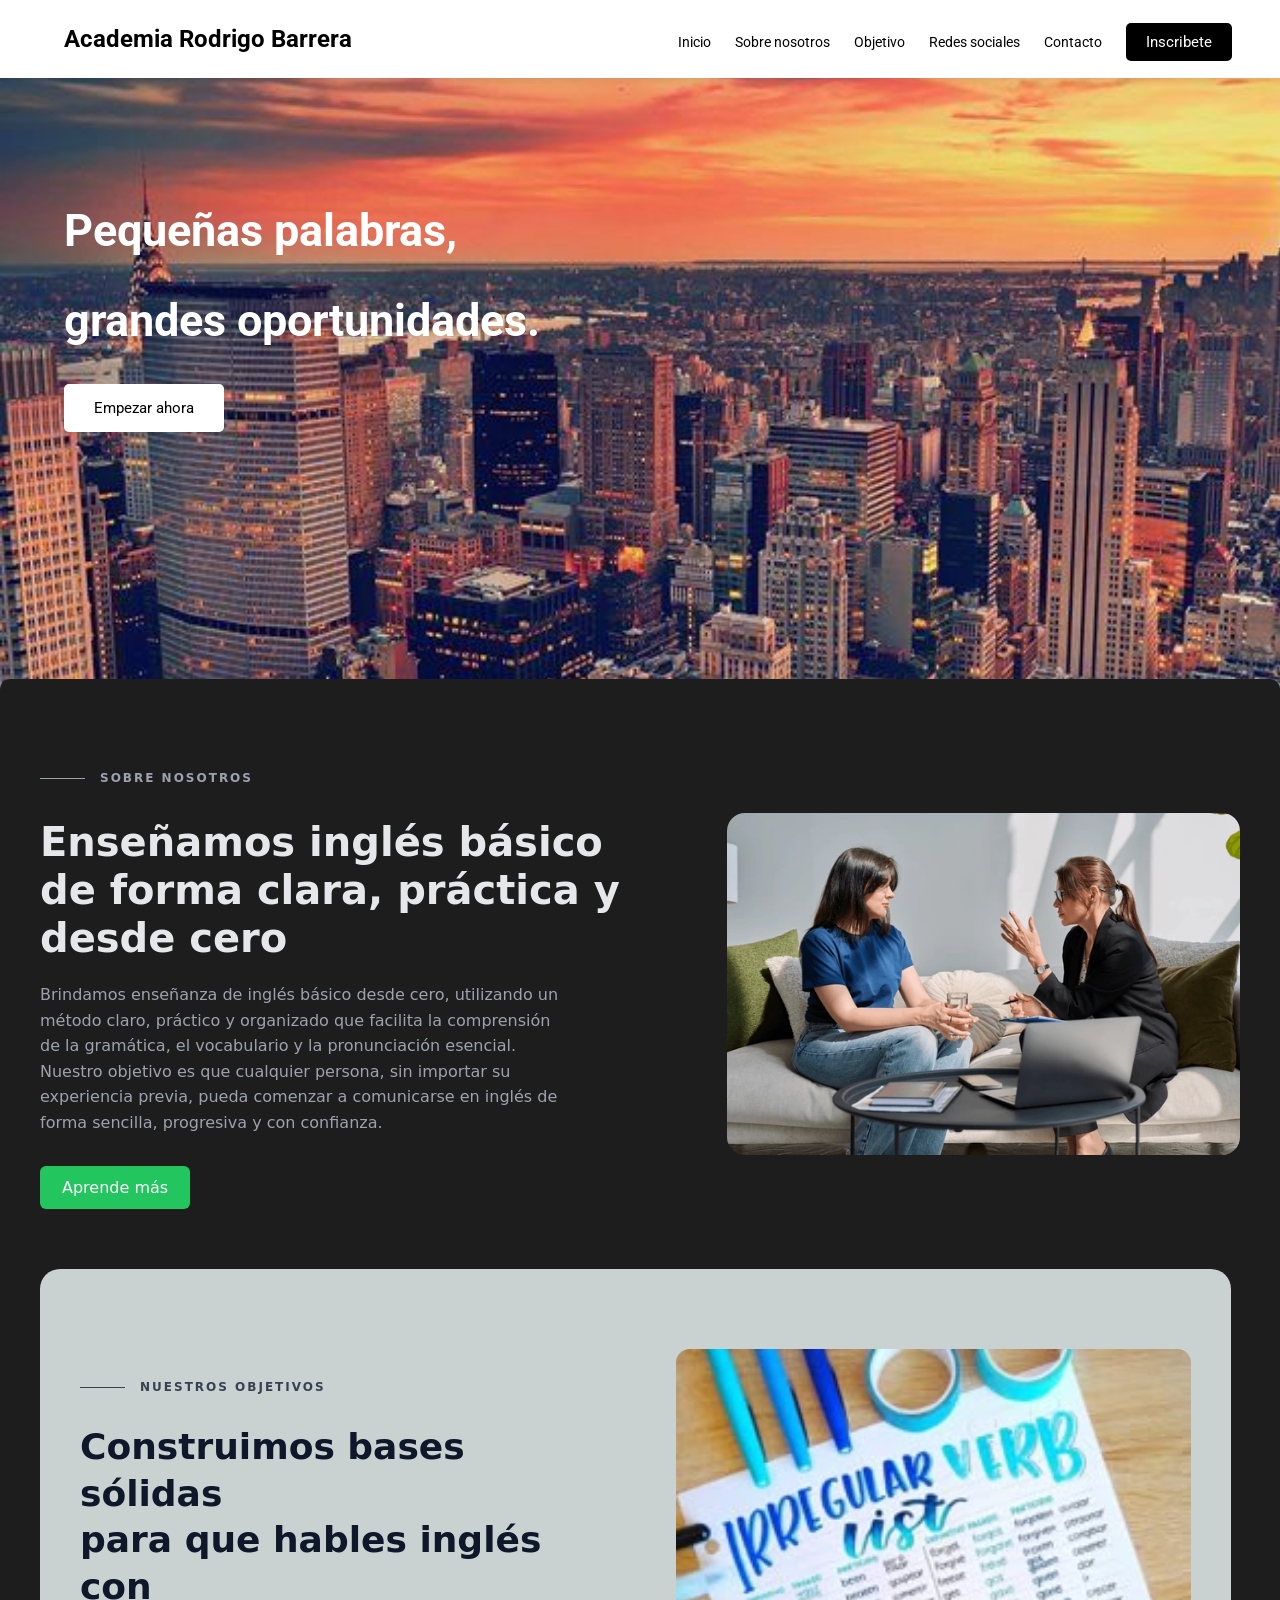
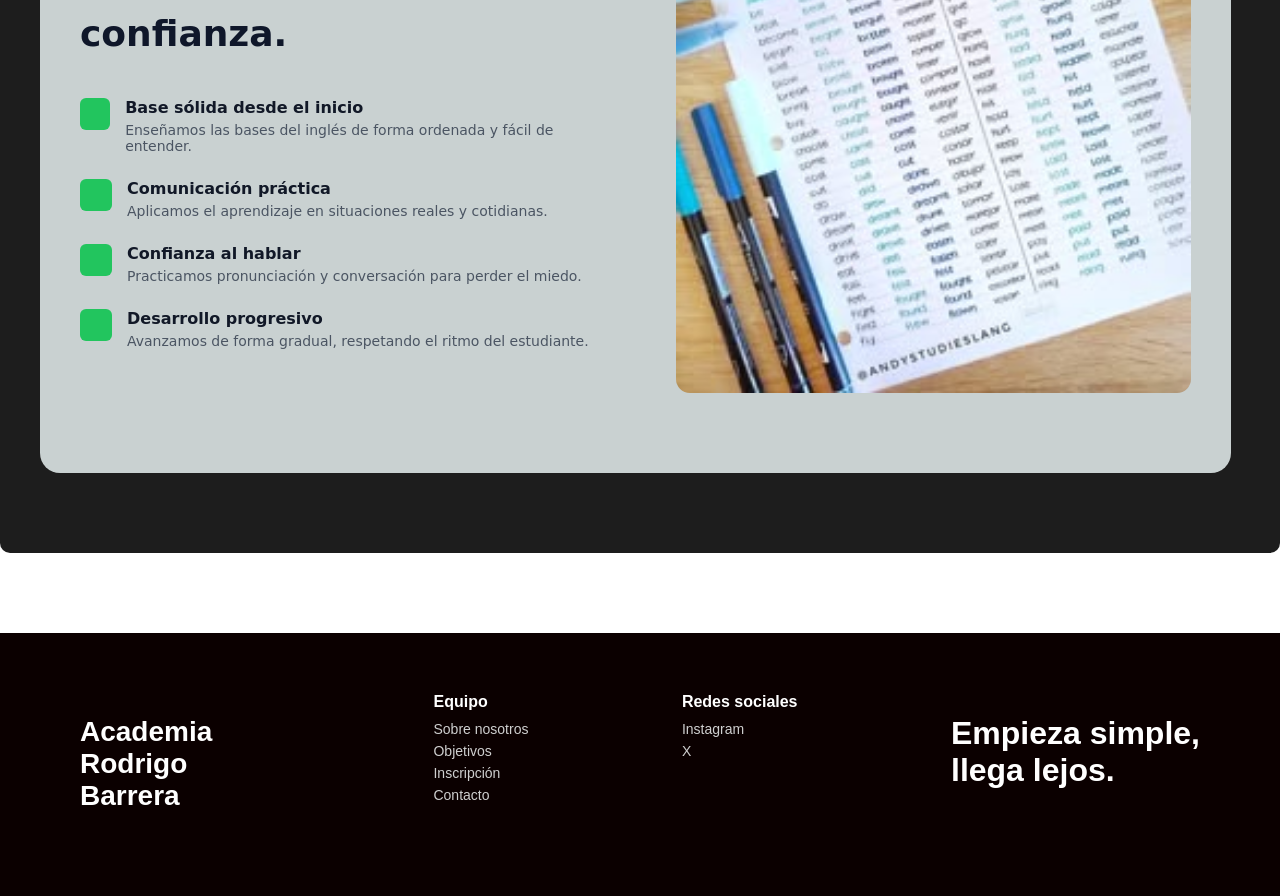
==== index.html @ c568bbef "Add files via upload" ====
<!DOCTYPE html>
<html lang="en">
<head>
    <meta charset="UTF-8">
    <meta name="viewport" content="width=device-width, initial-scale=1.0">
    <title>Academia Rodrigo Barrera</title>
    <link rel="stylesheet" href="style.css">
    <link rel="preconnect" href="https://fonts.googleapis.com">
<link rel="preconnect" href="https://fonts.gstatic.com" crossorigin>
<link href="https://fonts.googleapis.com/css2?family=Roboto:ital,wght@0,100..900;1,100..900&display=swap" rel="stylesheet">
</head>
<body>
    <header>
            <h2>Academia Rodrigo Barrera</h2>
        <nav>
            <a href="#banner">Inicio</a>
            <a href="#about-text">Sobre nosotros</a>
            <a href="#objetivos">Objetivo</a>
            <a href="#final">Redes sociales</a>
            <a href="#final">Contacto</a>
            <a href="login.html" id="nav-register">Inscribete</a>
        </nav>
    </header>
    <main>
        <article class="banner">
                <h1>Pequeñas palabras,</h1>
                <h1>grandes oportunidades.</h1>
                <a href="" id="banner-button">
                    Empezar ahora
                </a>
        </article>
        <article class="about">

  <div class="about-text">
    <h3>SOBRE NOSOTROS</h3>
    <h2>Enseñamos inglés básico de forma clara, práctica y desde cero</h2>

    <p>
      Brindamos enseñanza de inglés básico desde cero, utilizando un método claro,
      práctico y organizado que facilita la comprensión de la gramática,
      el vocabulario y la pronunciación esencial. Nuestro objetivo es que
      cualquier persona, sin importar su experiencia previa, pueda comenzar
      a comunicarse en inglés de forma sencilla, progresiva y con confianza.
    </p>

    <a href="">Aprende más</a>
  </div>

  <div class="about-image">
    <img src="images/mental.webp" alt="clase de inglés">
  </div>

<section class="objetivos">

  <div class="objetivos-container">

    <div class="objetivos-texto">

      <h3>NUESTROS OBJETIVOS</h3>

      <h2>
        Construimos bases sólidas<br>
        para que hables inglés con<br>
        confianza.
      </h2>

      <div class="objetivo-item">
        <div class="icono"></div>
        <div>
          <h4>Base sólida desde el inicio</h4>
          <p>Enseñamos las bases del inglés de forma ordenada y fácil de entender.</p>
        </div>
      </div>

      <div class="objetivo-item">
        <div class="icono"></div>
        <div>
          <h4>Comunicación práctica</h4>
          <p>Aplicamos el aprendizaje en situaciones reales y cotidianas.</p>
        </div>
      </div>

      <div class="objetivo-item">
        <div class="icono"></div>
        <div>
          <h4>Confianza al hablar</h4>
          <p>Practicamos pronunciación y conversación para perder el miedo.</p>
        </div>
      </div>

      <div class="objetivo-item">
        <div class="icono"></div>
        <div>
          <h4>Desarrollo progresivo</h4>
          <p>Avanzamos de forma gradual, respetando el ritmo del estudiante.</p>
        </div>
      </div>

    </div>

    <div class="objetivos-imagen">
      <img src="images/objetivos.jpg" alt="">
    </div>

  </div>

</section>
    </main>
  <footer id="final">
      <div>
    <h2 id="final-title">Academia Rodrigo Barrera</h2>
  </div>

  <div>
    <p class="final-text">Equipo</p>
    <a class="final-link">Sobre nosotros</a>
    <a class="final-link">Objetivos</a>
    <a class="final-link">Inscripción</a>
    <a class="final-link">Contacto</a>
  </div>

  <div>
    <p class="final-text">Redes sociales</p>
    <a class="final-link">Instagram</a>
    <a class="final-link">X</a>
  </div>

  <div>
    <h1>Empieza simple,<br>llega lejos.</h1>
  </div>
  </footer>
</body>
</html>
---- style.css ----
header{
    padding: 5px 5%;
    background-color:white;
    position: fixed;
    top: 0;
    left: 0;
    width: 100%;
}
header>*{
    display: inline-block;
    width:600px;
}
header a{
    font-size: 14px;
    text-decoration: none;
    color: black;
    margin:0px 10px;
    font-family: "Roboto", sans-serif;
    font-optical-sizing: auto;
    font-style: medium;
}
header a:hover{
    font-size: 14px;
    width: 10px;
    text-decoration: none;
    color: black;
    font-weight: bold;
    margin:0px 10px;
    font-family: "Roboto", sans-serif;
    font-optical-sizing: auto;
    font-style: black;
}

header h2{
    font-family: "Roboto", sans-serif;
    font-optical-sizing: auto;
    font-style: bold;
}
#nav-register {
    font-size: 15px;
    text-decoration: none;
    color: rgb(255, 255, 255);
    background-color: rgb(0, 0, 0);
    padding: 10px 20px;
    border-radius: 5px;
    font-family: "Roboto", sans-serif;
    font-optical-sizing: auto;
    font-style: medium;
}
body{
    background-image: url(images/fondo.jpg);
    background-repeat: no-repeat;
    background-size: cover;
    background-attachment: fixed;
    margin: 0;
}
.banner{
    padding: 13% 5%;
    color: white;
    font-size: 30px;
    font-family: "Roboto", sans-serif;
    font-optical-sizing: auto;
    font-style: bold;
}

#banner-button {
    font-size: 15px;
    text-decoration: none;
    color: black;
    background-color: white;
    padding: 15px 30px;
    border-radius: 5px;
    font-family: "Roboto", sans-serif;
    font-optical-sizing: auto;
    font-style: medium;
}

#banner-button:hover {
    font-size: 15px;
    text-decoration: none;
    color: black;
    background-color: rgb(197, 197, 197);
    padding: 15px 30px;
    border-radius: 5px;
    font-family: "Roboto", sans-serif;
    font-optical-sizing: auto;
    font-style: medium;
}

.about {
  max-width: 1200px;
  margin: 80px auto;
  padding: 80px 40px;
  display: grid;
  grid-template-columns: 1.1fr 0.9fr;
  gap: 60px;
  align-items: center;
  background: #1d1d1d;
  border-radius: 10px;
  color: #e5e7eb;
  font-family: system-ui, -apple-system, Segoe UI, Roboto, sans-serif;
}

.about-text h3 {
  color: #9ca3af;
  letter-spacing: 2px;
  font-size: 12px;
  text-transform: uppercase;
  margin-bottom: 12px;
  position: relative;
  padding-left: 60px;
}

/* línea decorativa */
.about-text h3::before {
  content: "";
  position: absolute;
  left: 0;
  top: 50%;
  width: 45px;
  height: 1px;
  background: #9ca3af;
}

.about-text h2 {
  font-size: 40px;
  line-height: 1.2;
  margin-bottom: 20px;
  font-weight: 700;
}

.about-text p {
  color: #9ca3af;
  line-height: 1.6;
  margin-bottom: 30px;
  max-width: 520px;
}

.about-text a {
  display: inline-block;
  background: #22c55e;
  color: white;
  padding: 12px 22px;
  border-radius: 6px;
  text-decoration: none;
  font-weight: 500;
  transition: 0.25s ease;
}

.about-text a:hover {
  background: #16a34a;
  transform: translateY(-1px);
}

.about-image img {
  width: 100%;
  border-radius: 18px;
  display: block;
}

.objetivos {
  width: 190%;
  background: #c9d1d1;
  padding: 80px 0;
  border-radius: 20px;
}

.objetivos-container {
  max-width: 1200px;
  margin: auto;
  padding: 0 40px;

  display: grid;
  grid-template-columns: 1fr 1fr;
  gap: 80px;
  align-items: center;
}

.objetivos-texto h3 {
  font-size: 12px;
  letter-spacing: 2px;
  text-transform: uppercase;
  color: #374151;
  margin-bottom: 20px;
  position: relative;
  padding-left: 60px;
}

.objetivos-texto h3::before {
  content: "";
  position: absolute;
  left: 0;
  top: 50%;
  width: 45px;
  height: 1px;
  background: #374151;
}

.objetivos-texto h2 {
  font-size: 36px;
  line-height: 1.3;
  margin-bottom: 40px;
  color: #0f172a;
}

.objetivo-item {
  display: flex;
  gap: 15px;
  margin-bottom: 25px;
}

.icono {
  width: 32px;
  height: 32px;
  background: #22c55e;
  border-radius: 6px;
}

.objetivo-item h4 {
  margin: 0;
  font-size: 16px;
  color: #111827;
}

.objetivo-item p {
  margin: 5px 0 0;
  font-size: 14px;
  color: #4b5563;
}

.objetivos-imagen img {
  width: 100%;
  height: 100%;
  border-radius: 14px;
  display: block;
}

#final{
    background-color: #0b0000;
    color: white;
    display: flex;
    justify-content: space-between;
    align-items: flex-start;
    padding: 60px 80px;
    font-family: Arial, sans-serif;
    left: 0;
}

#final-title{
    font-size: 28px;
    font-weight: bold;
    max-width: 200px;
}

.final-text{
    font-weight: bold;
    margin-bottom: 10px;
}

.final-link{
    display: block;
    color: #cfcfcf;
    text-decoration: none;
    margin-bottom: 6px;
    font-size: 14px;
}

.final-link:hover{
    color: white;
}

#final p{
    margin-top: 0;
}
@keyframes fadeInUp {
  from {
    opacity: 0;
    transform: translateY(25px);
  }
  to {
    opacity: 1;
    transform: translateY(0);
  }
}

@keyframes floatImage {
  0% { transform: translateY(0px); }
  50% { transform: translateY(-8px); }
  100% { transform: translateY(0px); }
}

header{
    padding: 5px 5%;
    background-color:white;
    position: fixed;
    top: 0;
    left: 0;
    width: 100%;
    z-index: 1000;
    box-shadow: 0 2px 10px rgba(0,0,0,0.08);
    animation: fadeInUp 0.8s ease;
}

header>*{
    display: inline-block;
    width:600px;
}

header a{
    font-size: 14px;
    text-decoration: none;
    color: black;
    margin:0px 10px;
    font-family: "Roboto", sans-serif;
    position: relative;
    transition: all 0.3s ease;
}

header a::after{
    content: "";
    position: absolute;
    left: 0;
    bottom: -4px;
    width: 0%;
    height: 2px;
    background: black;
    transition: width 0.3s ease;
}

header a:hover::after{
    width: 100%;
}

header a:hover{
    font-weight: bold;
}

header h2{
    font-family: "Roboto", sans-serif;
}

#nav-register {
    font-size: 15px;
    color: white;
    background-color: black;
    padding: 10px 20px;
    border-radius: 5px;
    transition: transform 0.3s ease, background 0.3s ease;
}

#nav-register:hover{
    transform: scale(1.05);
    background: #222;
}

body{
    background-image: url(images/fondo.jpg);
    background-repeat: no-repeat;
    background-size: cover;
    background-attachment: fixed;
    margin: 0;
}

.banner{
    padding: 13% 5%;
    color: white;
    font-size: 30px;
    font-family: "Roboto", sans-serif;
    animation: fadeInUp 1s ease;
}

#banner-button {
    font-size: 15px;
    color: black;
    background-color: white;
    padding: 15px 30px;
    border-radius: 5px;
    text-decoration: none;
    display: inline-block;
    transition: all 0.3s ease;
}

#banner-button:hover {
    background-color: rgb(197, 197, 197);
    transform: translateY(-3px);
    box-shadow: 0 8px 20px rgba(0,0,0,0.2);
}

.about {
  max-width: 1200px;
  margin: 80px auto;
  padding: 80px 40px;
  display: grid;
  grid-template-columns: 1.1fr 0.9fr;
  gap: 60px;
  align-items: center;
  background: #1d1d1d;
  border-radius: 10px;
  color: #e5e7eb;
  animation: fadeInUp 1.2s ease;
}

.about-text a {
  display: inline-block;
  background: #22c55e;
  color: white;
  padding: 12px 22px;
  border-radius: 6px;
  text-decoration: none;
  transition: all 0.3s ease;
}

.about-text a:hover {
  background: #16a34a;
  transform: translateY(-3px);
}

.about-image img {
  width: 100%;
  border-radius: 18px;
  display: block;
  animation: floatImage 4s ease-in-out infinite;
  transition: transform 0.4s ease;
}

.about-image img:hover{
  transform: scale(1.03);
}

.objetivos {
  width: 190%;
  background: #c9d1d1;
  padding: 80px 0;
  border-radius: 20px;
  animation: fadeInUp 1.4s ease;
}

.objetivo-item {
  display: flex;
  gap: 15px;
  margin-bottom: 25px;
  transition: transform 0.3s ease;
}

.objetivo-item:hover{
  transform: translateX(8px);
}

.icono {
  width: 32px;
  height: 32px;
  background: #22c55e;
  border-radius: 6px;
  transition: transform 0.3s ease;
}

.objetivo-item:hover .icono{
  transform: rotate(10deg) scale(1.1);
}

.objetivos-imagen img {
  width: 100%;
  height: 100%;
  border-radius: 14px;
  display: block;
  animation: floatImage 5s ease-in-out infinite;
}

#final{
    background-color: #0b0000;
    color: white;
    display: flex;
    justify-content: space-between;
    align-items: flex-start;
    padding: 60px 80px;
    animation: fadeInUp 1.6s ease;
}

.final-link{
    display: block;
    color: #cfcfcf;
    text-decoration: none;
    margin-bottom: 6px;
    font-size: 14px;
    transition: all 0.3s ease;
}

.final-link:hover{
    color: white;
    transform: translateX(5px);
}
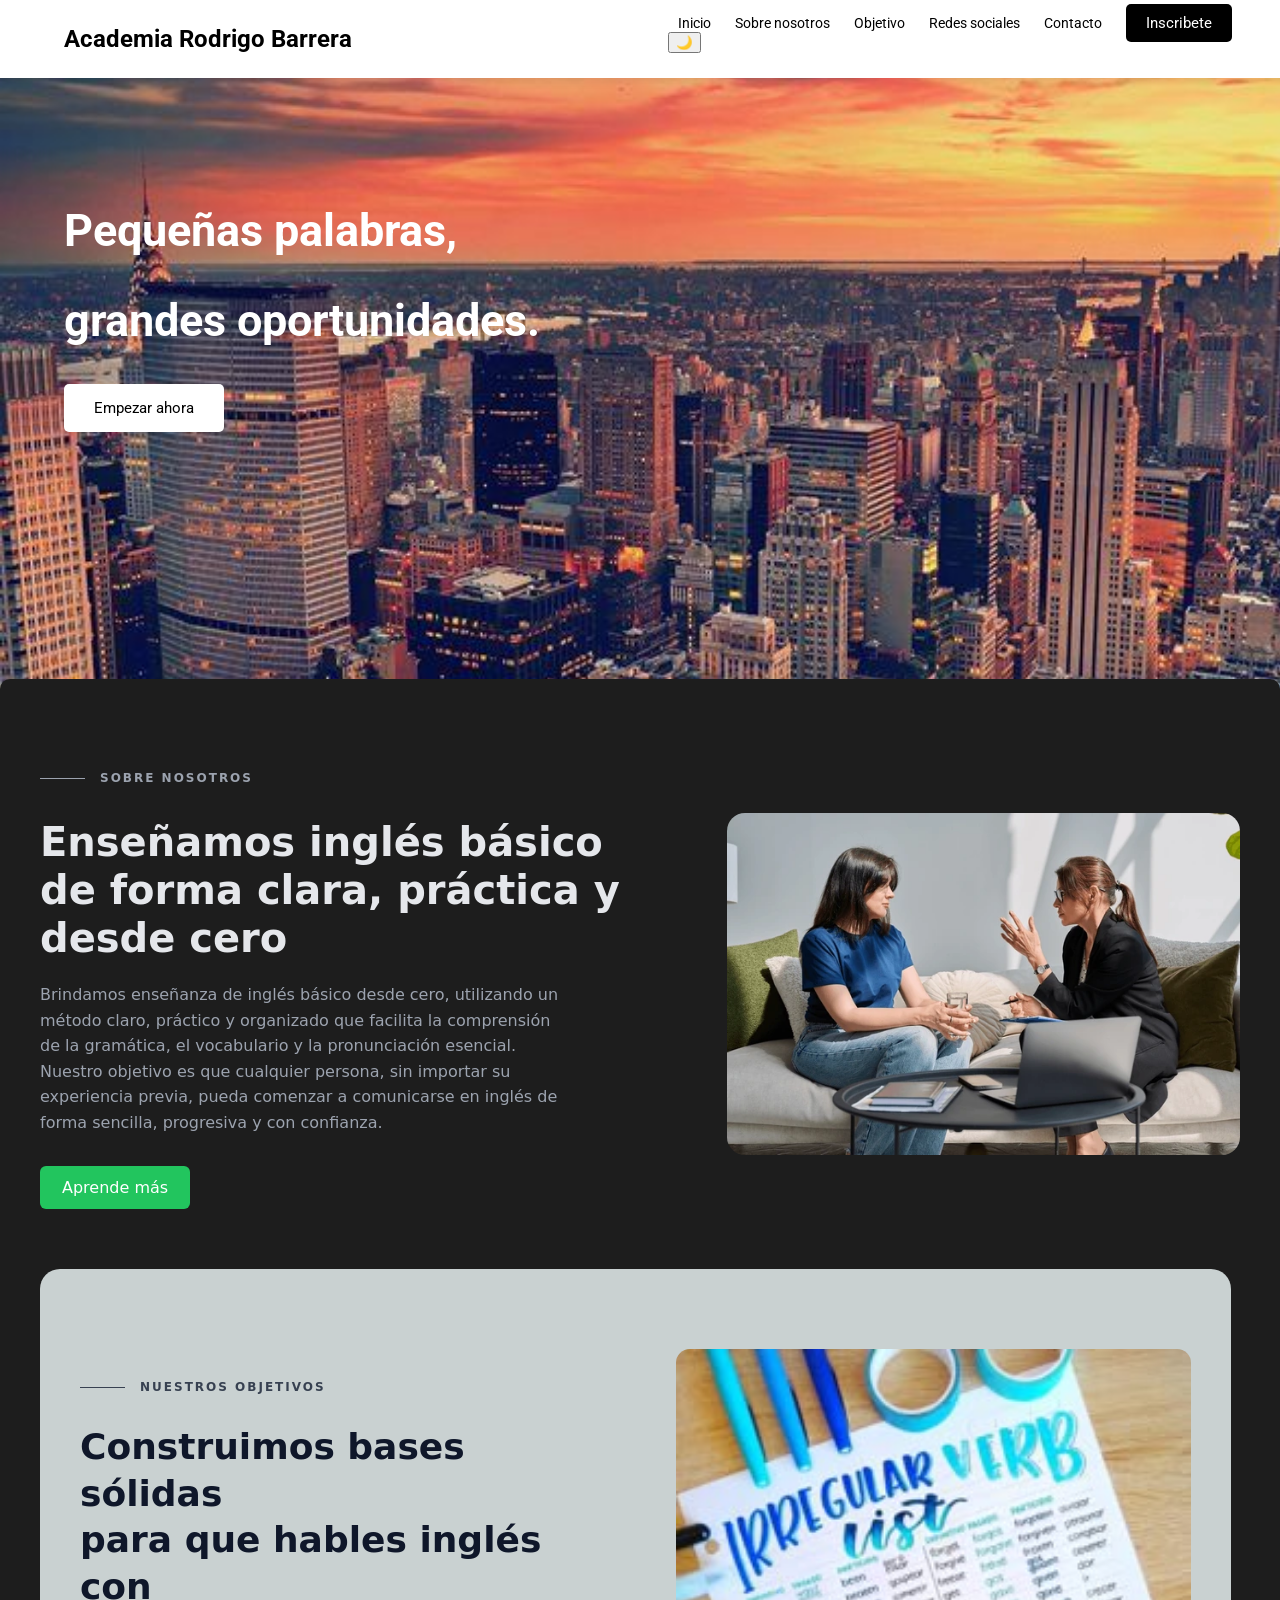
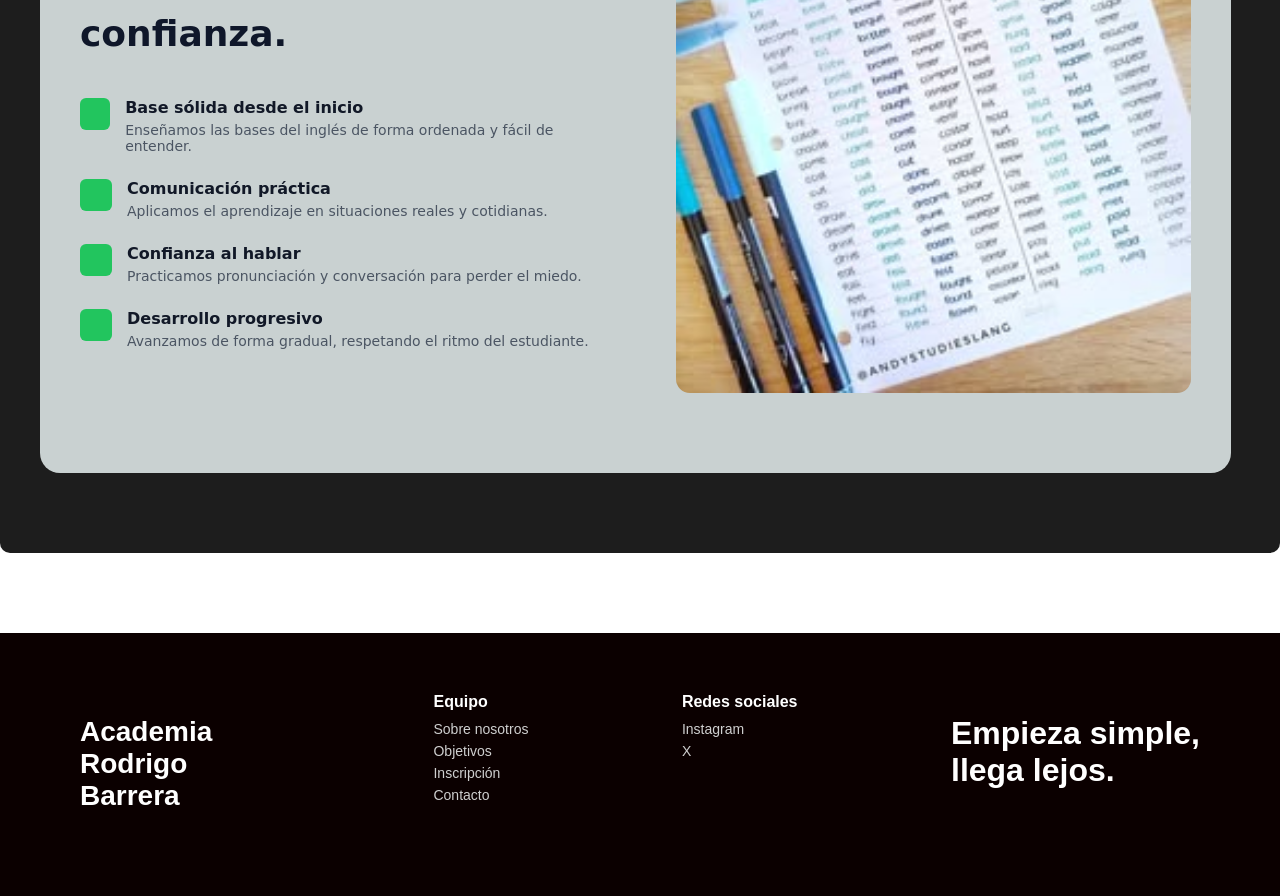
==== commit 5e62c1c0: "Update index.html" ====
--- a/index.html
+++ b/index.html
@@ -19,6 +19,7 @@
             <a href="#final">Redes sociales</a>
             <a href="#final">Contacto</a>
             <a href="login.html" id="nav-register">Inscribete</a>
+            <button id="dark-mode-toggle">🌙</button>
         </nav>
     </header>
     <main>
@@ -130,4 +131,4 @@
   </div>
   </footer>
 </body>
-</html>+</html>
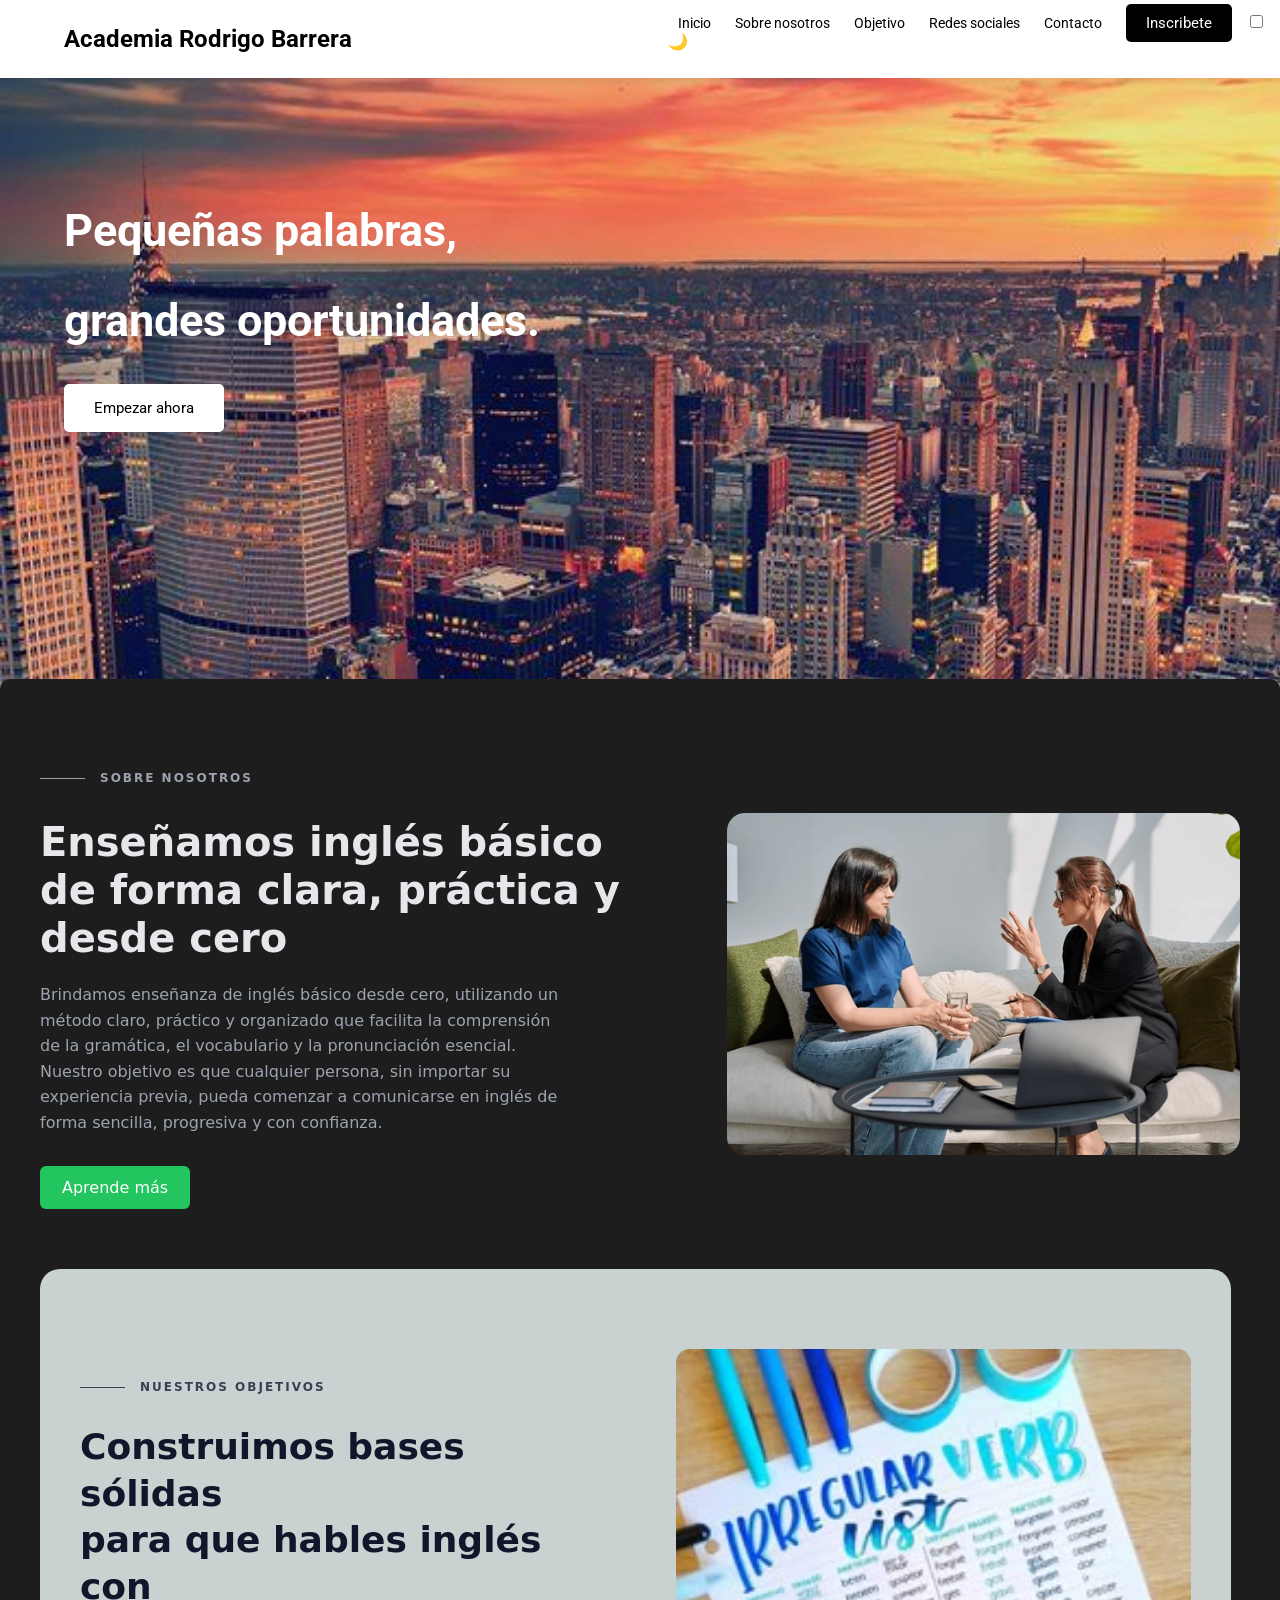
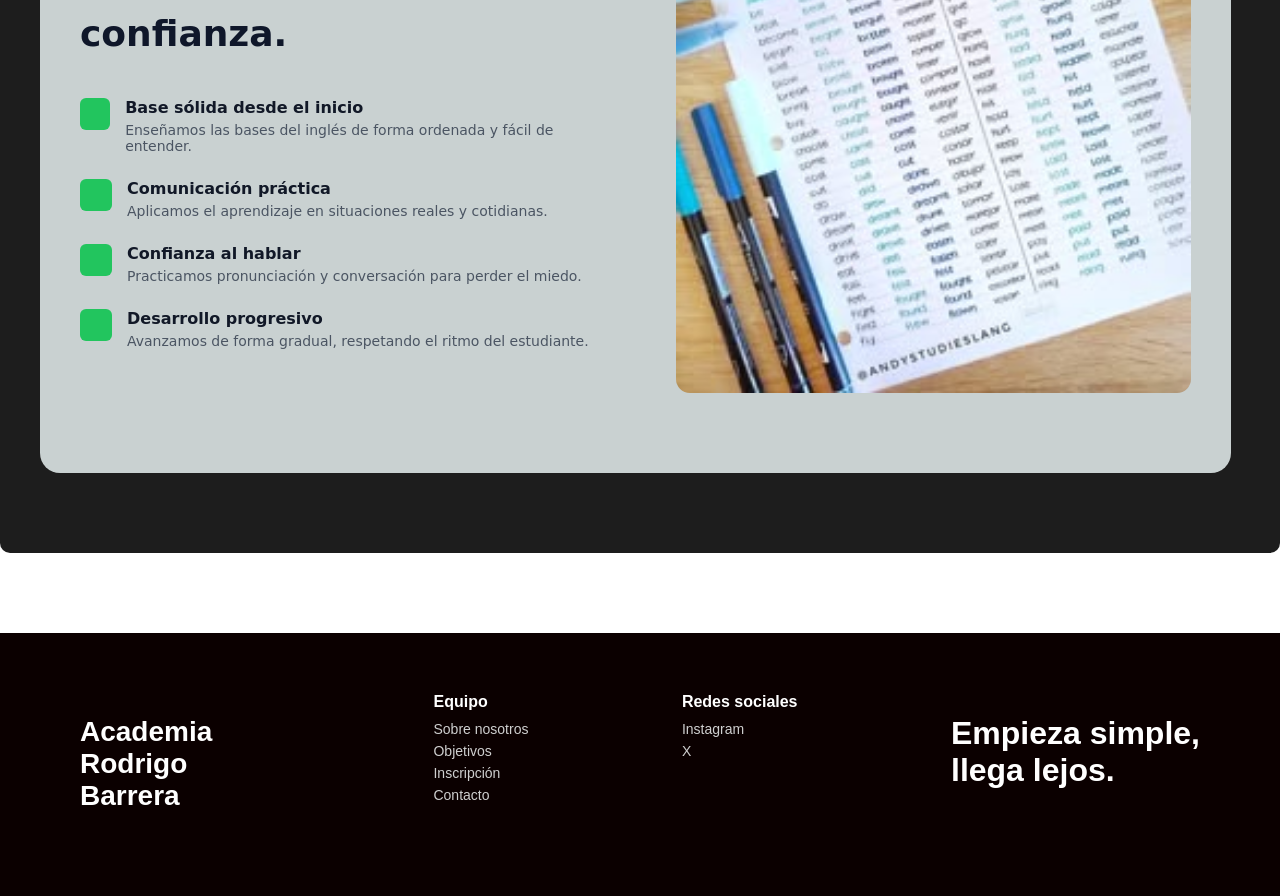
==== commit c5384a01: "Update index.html" ====
--- a/index.html
+++ b/index.html
@@ -19,7 +19,8 @@
             <a href="#final">Redes sociales</a>
             <a href="#final">Contacto</a>
             <a href="login.html" id="nav-register">Inscribete</a>
-            <button id="dark-mode-toggle">🌙</button>
+            <input type="checkbox" id="darkmode">
+            <label for="darkmode" class="darkmode-label">🌙</label>
         </nav>
     </header>
     <main>
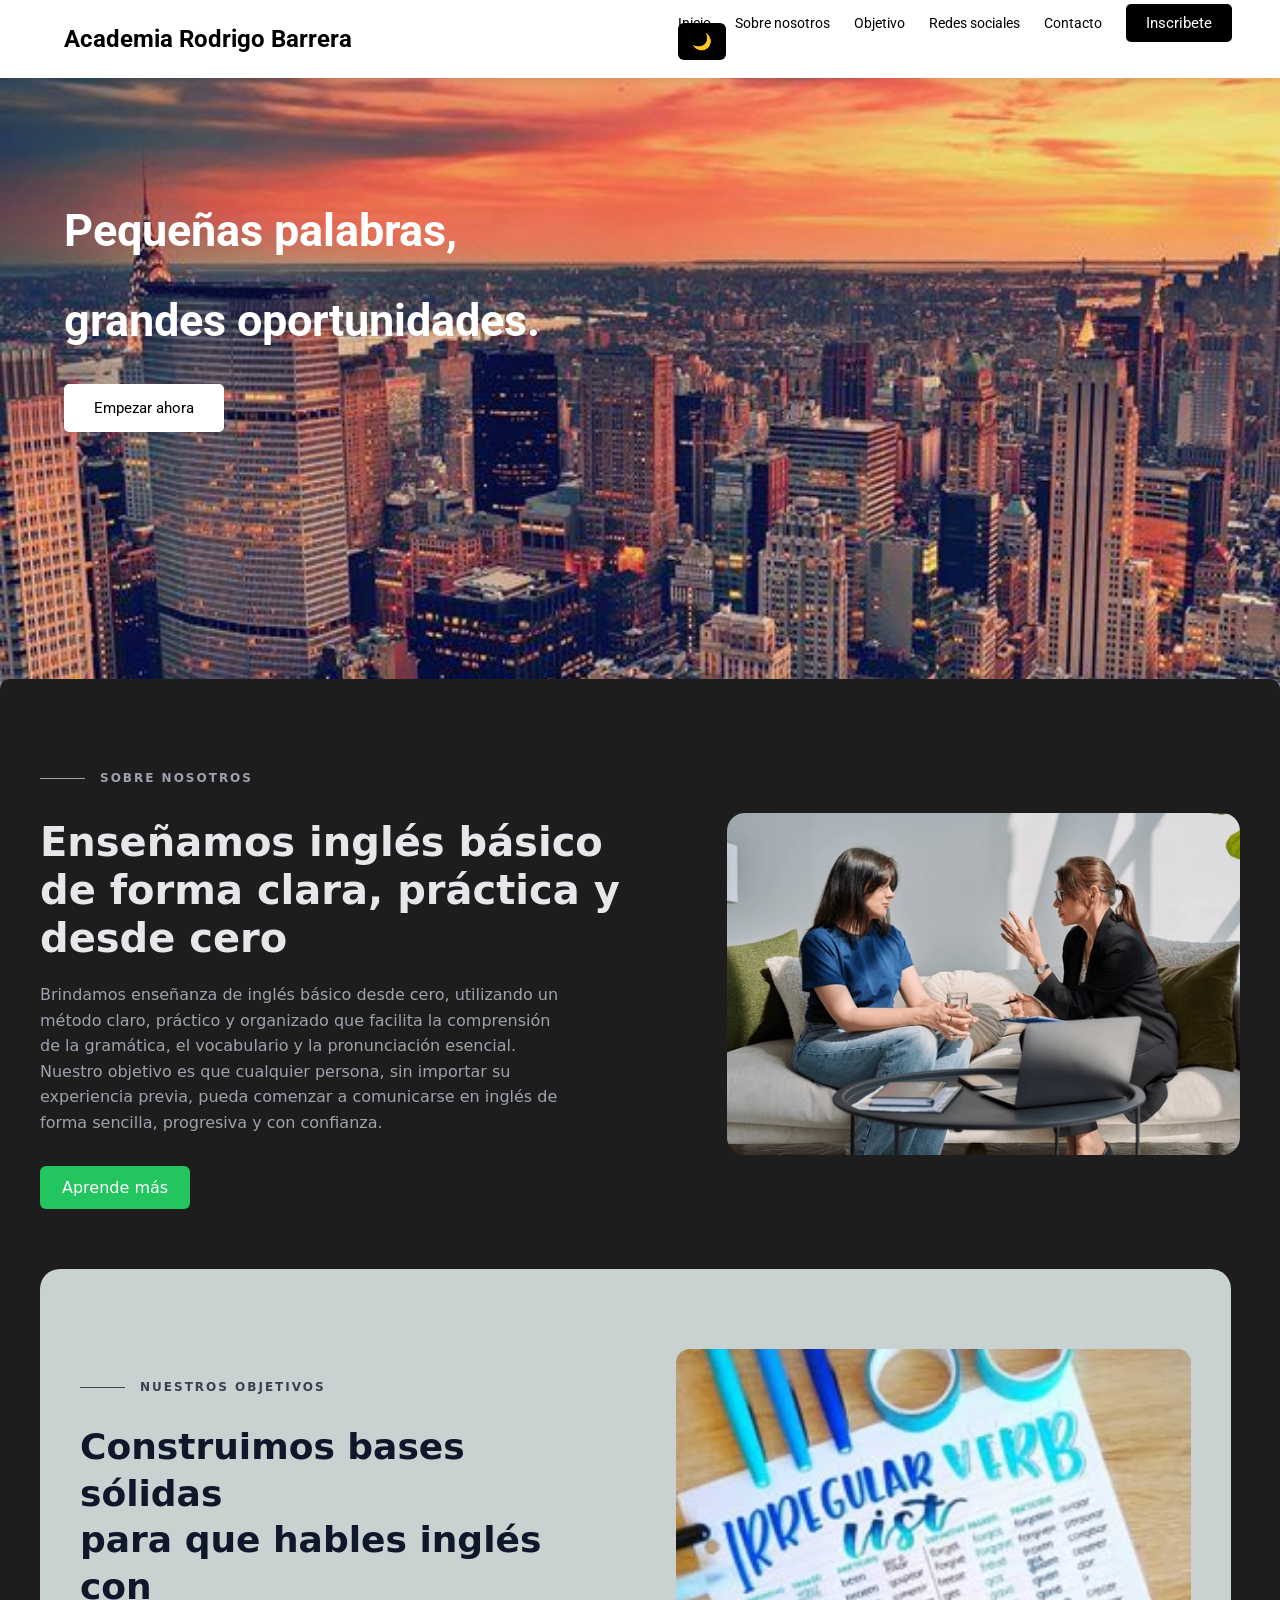
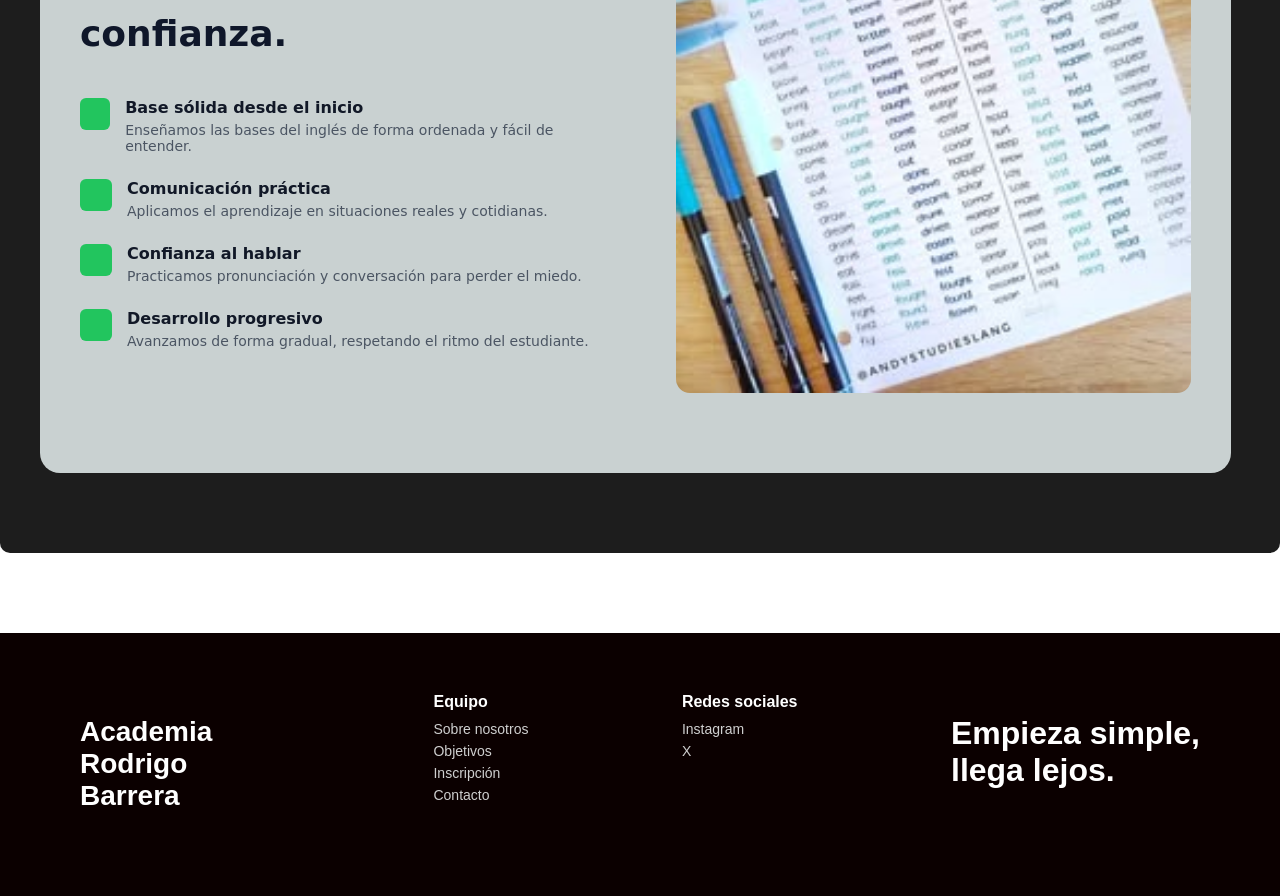
==== commit 122bb8a2: "Update index.html" ====
--- a/index.html
+++ b/index.html
@@ -51,7 +51,6 @@
   <div class="about-image">
     <img src="images/mental.webp" alt="clase de inglés">
   </div>
-
 <section class="objetivos">
 
   <div class="objetivos-container">
--- a/style.css
+++ b/style.css
@@ -488,4 +488,55 @@
 .final-link:hover{
     color: white;
     transform: translateX(5px);
-}+}
+/* ocultar checkbox */
+#darkmode{
+    display: none;
+}
+
+/* botón */
+.darkmode-label{
+    background: black;
+    color: white;
+    padding: 10px 14px;
+    border-radius: 6px;
+    cursor: pointer;
+    margin-left: 10px;
+    transition: 0.3s ease;
+    font-family: Arial, sans-serif;
+}
+
+.darkmode-label:hover{
+    transform: scale(1.05);
+}
+
+#darkmode:checked ~ main{
+    filter: brightness(0.75);
+}
+
+#darkmode:checked ~ footer{
+    background: black;
+}
+
+
+#darkmode:checked ~ header{
+    background: #111827;
+}
+
+#darkmode:checked ~ main .about{
+    background: #111827;
+    color: white;
+}
+
+#darkmode:checked ~ main .objetivos{
+    background: #1f2937;
+}
+
+#darkmode:checked ~ main .objetivos h2,
+#darkmode:checked ~ main .objetivo-item h4{
+    color: white;
+}
+
+#darkmode:checked ~ main .objetivo-item p{
+    color: #d1d5db;
+}
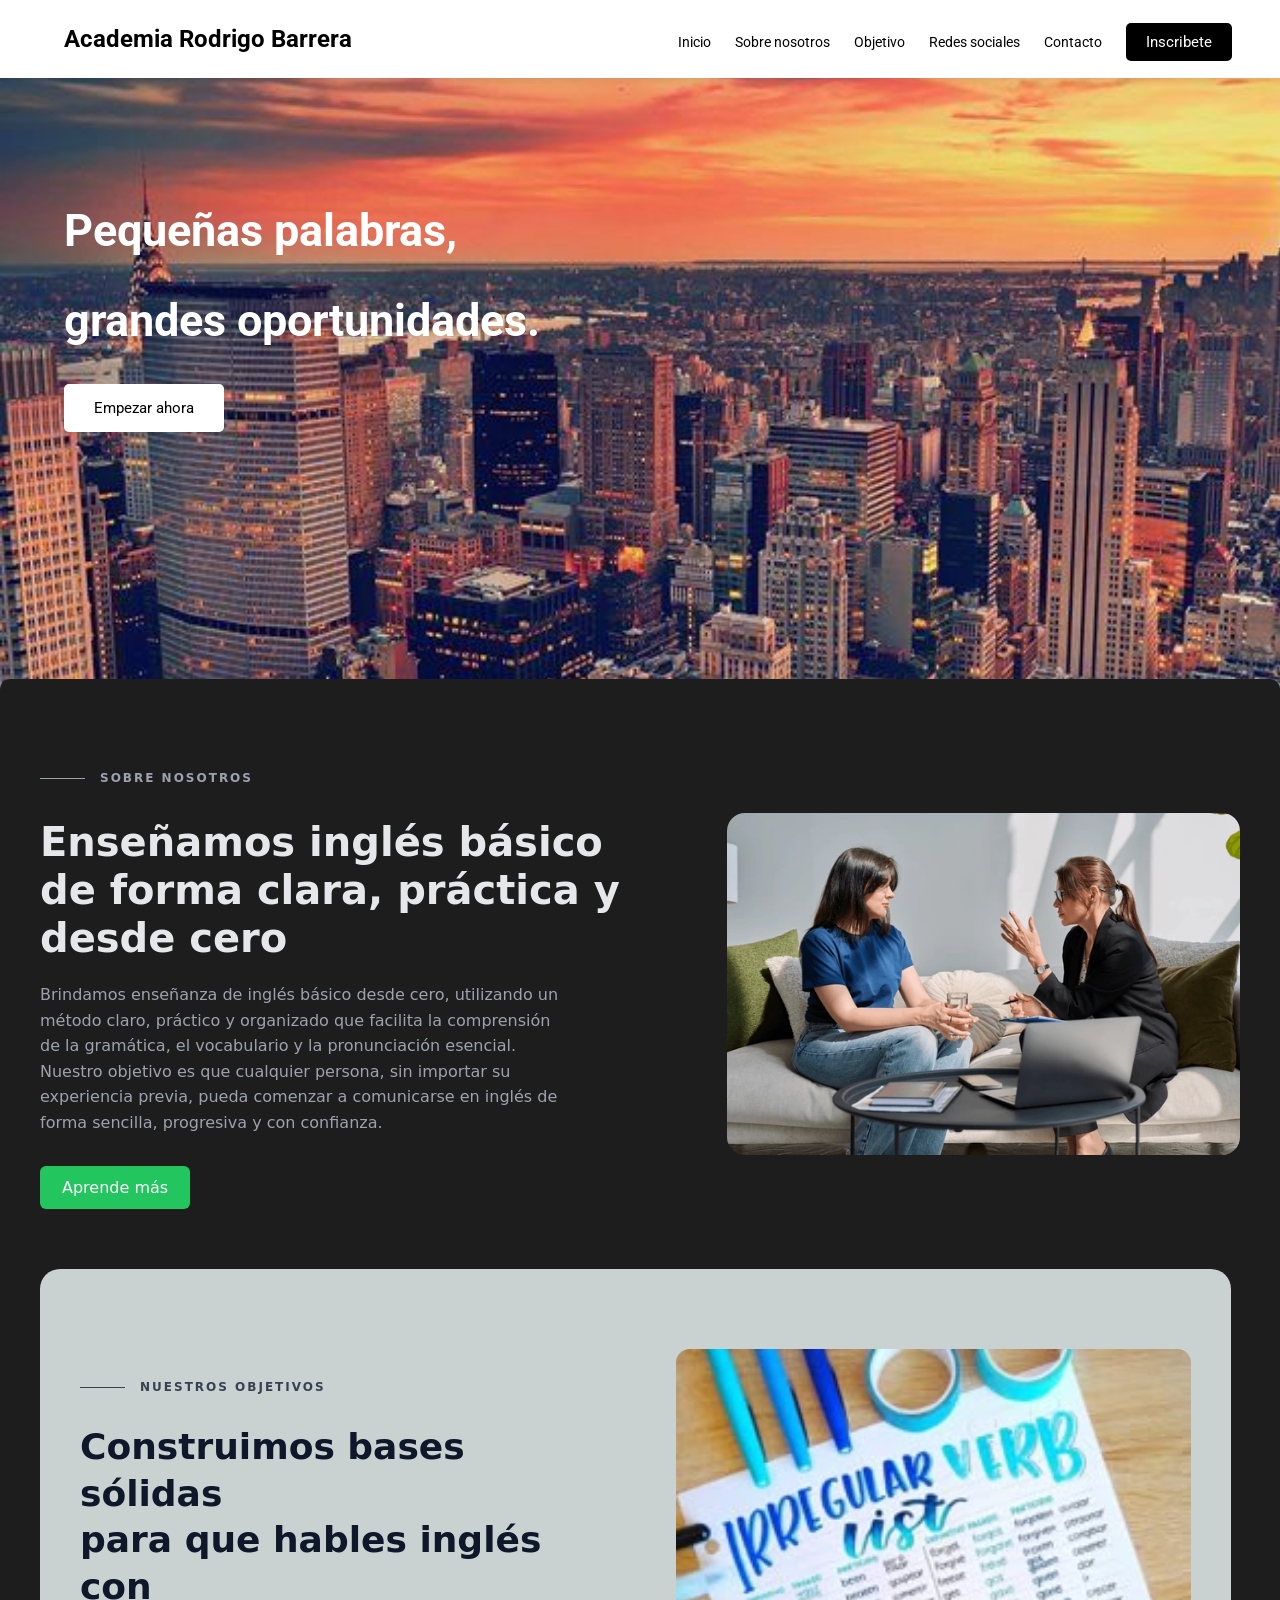
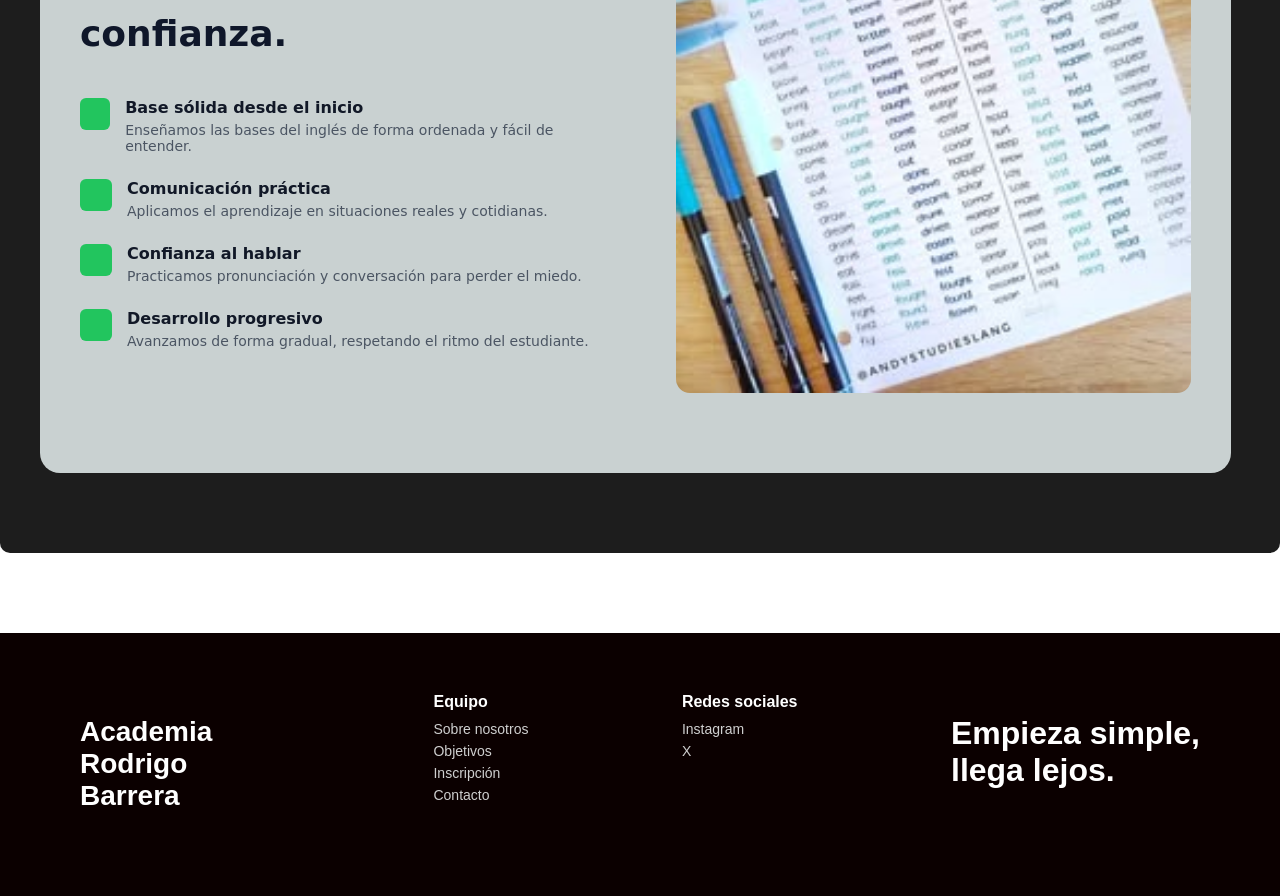
==== commit aa856ee3: "Update index.html" ====
--- a/index.html
+++ b/index.html
@@ -19,8 +19,6 @@
             <a href="#final">Redes sociales</a>
             <a href="#final">Contacto</a>
             <a href="login.html" id="nav-register">Inscribete</a>
-            <input type="checkbox" id="darkmode">
-            <label for="darkmode" class="darkmode-label">🌙</label>
         </nav>
     </header>
     <main>
